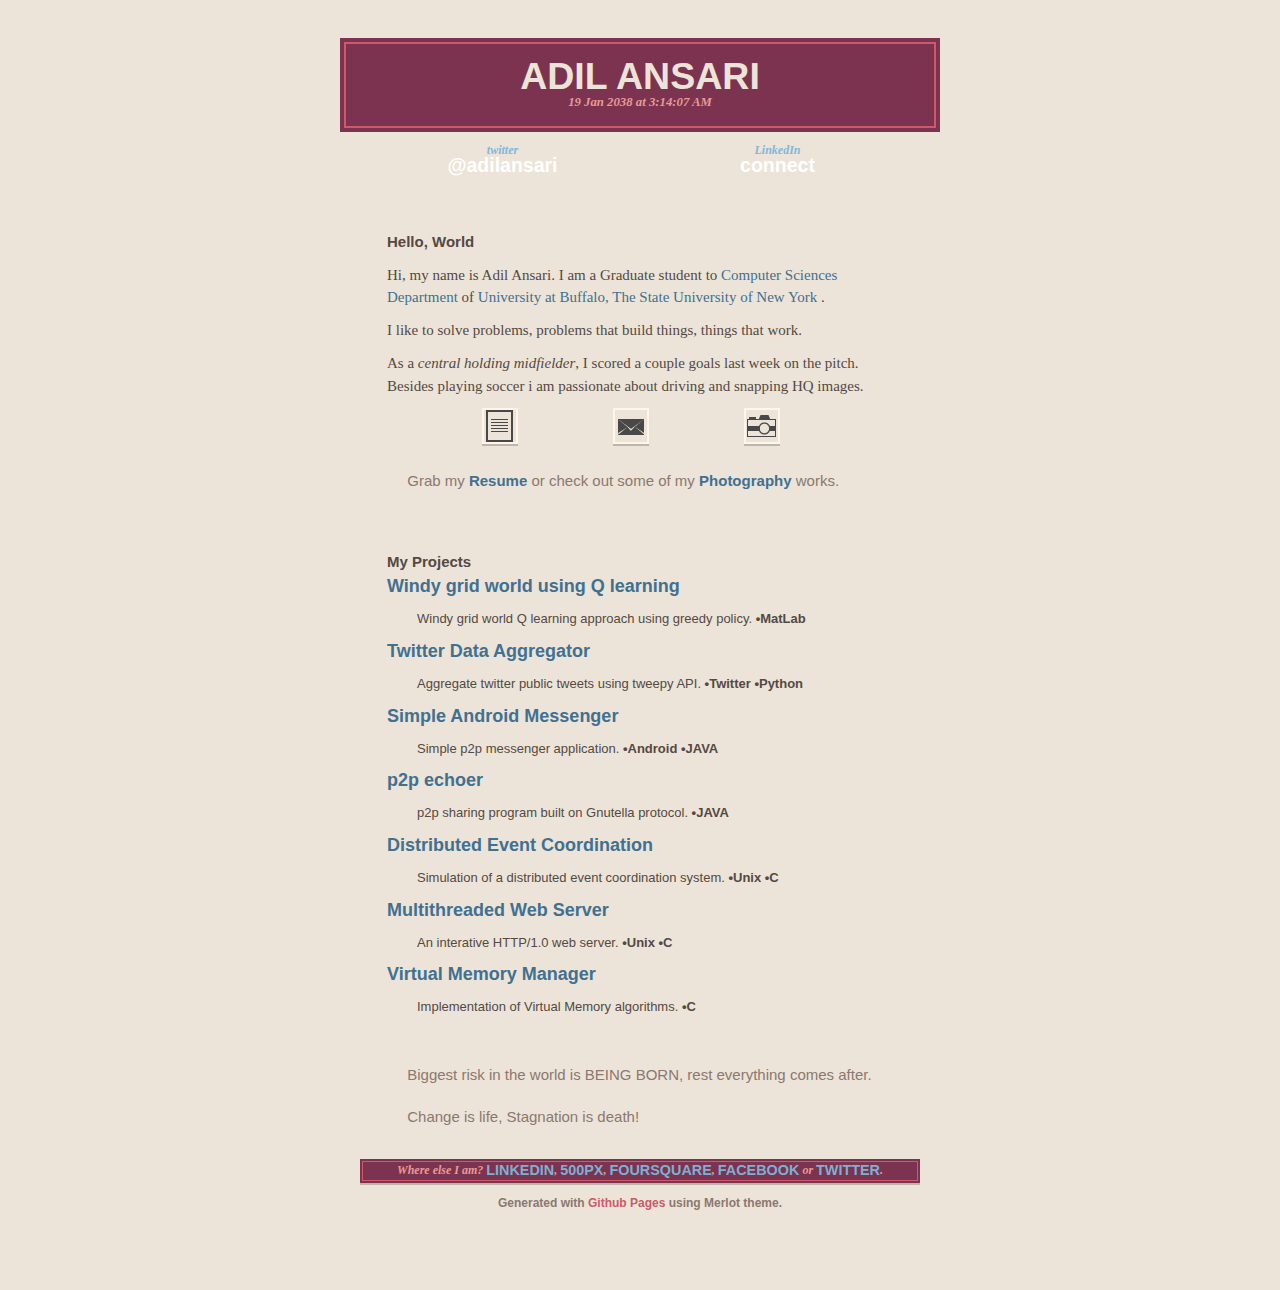
==== index.html @ fcf857ad "Final webpage" ====
<!DOCTYPE html>
<html>
  <head>
    <meta charset='utf-8'>
    <meta http-equiv="X-UA-Compatible" content="chrome=1">
    <meta name="viewport" content="width=640" />

    <link rel="stylesheet" href="stylesheets/core.css" media="screen"/>
    <link rel="stylesheet" href="stylesheets/mobile.css" media="handheld, only screen and (max-device-width:640px)"/>
    <link rel="stylesheet" href="stylesheets/pygment_trac.css"/>

    <script type="text/javascript" src="javascripts/modernizr.js"></script>
    <script type="text/javascript" src="https://ajax.googleapis.com/ajax/libs/jquery/1.7.1/jquery.min.js"></script>
    <script type="text/javascript" src="javascripts/headsmart.min.js"></script>
    <script type="text/javascript">
      $(document).ready(function () {
        $('#main_content').headsmart()
      })
    </script>
    <title>Adil Ansari</title>
  </head>

  <body>
    <a id="forkme_banner" href="http://github.com/adilansari?tab=repositories" target="_blank">Fork Me on GitHub</a>
    <div class="shell">

      <header>
        <span class="ribbon-outer">
          <span class="ribbon-inner">
            <h1>Adil Ansari</h1>
            <h2>19 Jan 2038 at 3:14:07 AM</h2>
          </span>
          <span class="left-tail"></span>
          <span class="right-tail"></span>
        </span>
      </header>

      <section id="downloads">
        <span class="inner">
          <a href="http://twitter.com/adilansari" target="_blank" class="zip"><em>twitter</em>@adilansari</a><a href="http://linkedin.com/in/adilansari" target="_blank" class="tgz"><em>LinkedIn</em>connect</a>
        </span>
      </section>

      <span class="banner-fix"> </span>

      <section id="main_content">
       <h3>Hello, World</h3>
        <p>Hi, my name is Adil Ansari. I am a Graduate student to <a title="CSE@Buffalo" href="http://www.cse.buffalo.edu/" target="_blank">Computer Sciences Department</a> of <a title="University at Buffalo" href="http://www.buffalo.edu/" target="_blank"> University at Buffalo, The State University of New York </a>.</p>

        <p>I like to solve problems, problems that build things, things that work.</p>
        
        <p>As a <em>central holding midfielder</em>, I scored a couple goals last week on the pitch. Besides playing soccer i am passionate about driving and snapping HQ images.</p>
      	
      	<span class="link-wrap"><a href= "./files/Resume_Adil_Ansari.pdf" target="_blank" ><img src="./images/pdf.png" title="My Resume"/></a></span><span class="link-wrap"><a href="mailto:ansariadil@live.com"><img src="./images/mail.png" title="Email Me"/></a></span><span class="link-wrap"><a href= "http://500px.com/adilansari" target="_blank" ><img src="./images/camera.png" title="My Photography"/></a></span>
      	<blockquote>Grab my <a href="./files/Resume_Adil_Ansari.pdf" target="_blank"><strong>Resume</strong> </a> or check out some of my <a href="http://500px.com/adilansari" target="_blank"><strong>Photography</strong></a> works.</blockquote>
      <hr />
      <h3>My Projects</h3>
      <span class="project">
      	<a href="http://adilansari.github.com/Windy-Grid-World-Q-Learning/" target="_blank">Windy grid world using Q learning</a>
      		<p>Windy grid world Q learning approach using greedy policy. <strong>&#8226;MatLab</strong></p>
      	<a href="http://adilansari.github.com/Twitter-Aggregator/" target="_blank"> Twitter Data Aggregator</a>
      		<p>Aggregate twitter public tweets using tweepy API. <strong>&#8226;Twitter &#8226;Python</strong></p>
       	<a href="http://adilansari.github.com/Android-Messenger/" target="_blank">Simple Android Messenger</a>
      		<p>Simple p2p messenger application. <strong>&#8226;Android &#8226;JAVA</strong></p>
      	<a href="http://adilansari.github.com/p2p-echoer/" target="_blank"> p2p echoer</a>
      		<p>p2p sharing program built on Gnutella protocol. <strong>&#8226;JAVA</strong></p>
      	<a href="http://adilansari.github.com/dec/" target="_blank">Distributed Event Coordination</a>
      		<p>Simulation of a distributed event coordination system. <strong>&#8226;Unix &#8226;C</strong></p>
      	<a href="http://adilansari.github.com/myhttpd/" target="_blank"> Multithreaded Web Server</a>
      		<p>An interative HTTP/1.0 web server. <strong>&#8226;Unix &#8226;C</strong></p>
      	<a href="http://adilansari.github.com/VirtualMem/" target="_blank">Virtual Memory Manager</a>
      		<p>Implementation of Virtual Memory algorithms. <strong>&#8226;C</strong></p>
       </span>
       <hr />
       <blockquote>Biggest risk in the world is BEING BORN, rest everything comes after.</blockquote>
       <blockquote>Change is life, Stagnation is death!</blockquote>
      </section>
				
		
      <footer>
        <span class="ribbon-outer">
          <span class="ribbon-inner">
            <p>Where else I am? <a href="http://linkedin.com/in/adilansari" target="_blank">LinkedIn</a>, <a href="http://500px.com/adilansari" target="_blank">500px</a>, <a href="http://foursquare.com/adilansari" target="_blank">FourSquare</a>, <a href="http://facebook.com/ansariadil" target="_blank">facebook</a> or <a href="http://twitter.com/adilansari" target="_blank">twitter</a>.</p>
          </span>
          <span class="left-tail"></span>
          <span class="right-tail"></span>
        </span>
        <p>Generated with <a href="https://github.com/adilansari/Web-template-merlot" target="_blank">Github Pages</a> using Merlot theme.</p>
        <span class="octocat"></span>
      </footer>

    </div>

  </body>
</html>
---- stylesheets/core.css ----
@import url("screen.css");
@import url("non-screen.css") handheld;
@import url("non-screen.css") only screen and (max-device-width:640px);
---- stylesheets/mobile.css ----
/* Generated by Font Squirrel (http://www.fontsquirrel.com) on February 9, 2012 */


@font-face {
  font-family: 'Open Sans';
  src: url('../fonts/opensans-regular-webfont.eot');
  src: url('../fonts/opensans-regular-webfont.eot?#iefix') format('embedded-opentype'),
       url('../fonts/opensans-regular-webfont.woff') format('woff'),
       url('../fonts/opensans-regular-webfont.ttf') format('truetype'),
       url('../fonts/opensans-regular-webfont.svg#OpenSansRegular') format('svg');
  font-weight: normal;
  font-style: normal;
}

@font-face {
  font-family: 'Open Sans';
  src: url('../fonts/opensans-italic-webfont.eot');
  src: url('../fonts/opensans-italic-webfont.eot?#iefix') format('embedded-opentype'),
       url('../fonts/opensans-italic-webfont.woff') format('woff'),
       url('../fonts/opensans-italic-webfont.ttf') format('truetype'),
       url('../fonts/opensans-italic-webfont.svg#OpenSansItalic') format('svg');
  font-weight: normal;
  font-style: italic;
}

@font-face {
  font-family: 'Open Sans';
  src: url('../fonts/opensans-bold-webfont.eot');
  src: url('../fonts/opensans-bold-webfont.eot?#iefix') format('embedded-opentype'),
       url('../fonts/opensans-bold-webfont.woff') format('woff'),
       url('../fonts/opensans-bold-webfont.ttf') format('truetype'),
       url('../fonts/opensans-bold-webfont.svg#OpenSansBold') format('svg');
  font-weight: bold;
  font-style: normal;
}

@font-face {
  font-family: 'Open Sans';
  src: url('../fonts/opensans-bolditalic-webfont.eot');
  src: url('../fonts/opensans-bolditalic-webfont.eot?#iefix') format('embedded-opentype'),
       url('../fonts/opensans-bolditalic-webfont.woff') format('woff'),
       url('../fonts/opensans-bolditalic-webfont.ttf') format('truetype'),
       url('../fonts/opensans-bolditalic-webfont.svg#OpenSansBoldItalic') format('svg');
  font-weight: bold;
  font-style: italic;
}

@font-face {
  font-family: 'Open Sans';
  src: url('../fonts/opensans-extrabold-webfont.eot');
  src: url('../fonts/opensans-extrabold-webfont.eot?#iefix') format('embedded-opentype'),
       url('../fonts/opensans-extrabold-webfont.woff') format('woff'),
       url('../fonts/opensans-extrabold-webfont.ttf') format('truetype'),
       url('../fonts/opensans-extrabold-webfont.svg#OpenSansExtrabold') format('svg');
  font-weight: bolder;
  font-style: normal;
}


/* http://meyerweb.com/eric/tools/css/reset/ 
   v2.0 | 20110126
   License: none (public domain)
*/

html, body, div, span, applet, object, iframe,
h1, h2, h3, h4, h5, h6, p, blockquote, pre,
a, abbr, acronym, address, big, cite, code,
del, dfn, em, img, ins, kbd, q, s, samp,
small, strike, strong, sub, sup, tt, var,
b, u, i, center,
dl, dt, dd, ol, ul, li,
fieldset, form, label, legend,
table, caption, tbody, tfoot, thead, tr, th, td,
article, aside, canvas, details, embed, 
figure, figcaption, footer, header, hgroup, 
menu, nav, output, ruby, section, summary,
time, mark, audio, video {
  margin: 0;
  padding: 0;
  border: 0;
  font-size: 100%;
  font: inherit;
  vertical-align: baseline;
}
/* HTML5 display-role reset for older browsers */
article, aside, details, figcaption, figure, 
footer, header, hgroup, menu, nav, section {
  display: block;
}
body {
  line-height: 1;
}
ol, ul {
  list-style: none;
}
blockquote, q {
  quotes: none;
}
blockquote:before, blockquote:after,
q:before, q:after {
  content: '';
  content: none;
}
table {
  border-collapse: collapse;
  border-spacing: 0;
}

header, footer, section {
  display: block;
  position: relative;
}

/* STYLES */

div.shell {
  display: block;
  width: 640px;
  margin: 0 auto;
}

a#forkme_banner {
  display: none;
}

/* header */

header {
  position: relative;
  z-index: 2;
  margin: 0;
  max-width: 640px;
  top: 51px;
}

header span.ribbon-inner {
  position: relative;
  display: block;
  background-color: #cd596b;
  border: 8px solid #7c334f;
  padding: 6px;
  z-index: 1;
}

header span.left-tail, header span.right-tail {
  position: relative;
  display: block;
  width: 19px;
  height: 10px;
  background: transparent url(../images/ribbon-tail-sprite-2x.png) 0 0 no-repeat;
  position: absolute;
  bottom: -10px;
  z-index: 0;
}

header span.left-tail {
  background-position: 0 0;
  left: 0;
}

header span.right-tail {
  background-position: -19px 0;
  right: 0;
}

header h1 {
  background-color: #7c334f;
  font-size: 2em;
  font-weight: bolder;
  font-style: normal;
  text-transform: uppercase;
  color: #ece4d8;
  text-align: center;
  line-height:1;  
  padding: 14px 20px 0;
}

header h2 {
  background-color: #7c334f;
  font: bold italic .85em/1.5 Georgia, Times, “Times New Roman”, serif;
  color: #e69b95;
  padding-bottom: 14px;
  margin-top: -3px;
  text-align: center;
}

section#downloads {
  position: relative;
  display: block;
  height: 171px;
  width: 602px;
  padding-bottom: 150px;
  margin: 51px auto -250px;
  z-index: 1;
  background: transparent url(../images/shield.png) center 0 no-repeat;
}

section#downloads a {
  display: none;
}

span.banner-fix {
  background: transparent url(../images/shield-fallback.png) center top no-repeat;
  display: block;
  height: 31px;
  position: absolute;
  width: 640px;
  top: 20px;

}

section#main_content {
  z-index: 2;
  padding: 20px 40px 0;
  min-height:185px;
}

/* footer */

footer {
  background: none;
  padding-top: 104px;
  margin: -94px auto 40px;
  max-width:640px;
  text-align: center;
}

footer span.ribbon-outer {
  display: block;
  position: relative;
  border-bottom: 2px solid #bdb6ad;
}

footer span.ribbon-inner {
  position: relative;
  display: block;
  background-color: #cd596b;
  border: 8px solid #7c334f;
  padding: 6px;
  z-index: 1;
}

footer p {
  font-family: 'Open Sans', sans-serif;
  font-weight: bold;
  font-size: .6em;
  color: #8b786f;
}

footer a {
  color: #cd596b;
}

footer span.ribbon-inner p {
  background-color: #7c334f;
  margin: 0;
  color: #e69b95;
  font: bold italic 22px/1 Georgia, Times, “Times New Roman”, serif;
  height: auto;
  line-height: 1.1;
  padding: 20px 0px 10px;
}

footer span.ribbon-inner a {
  display: block;
  position: relative;
  bottom: 0;
  color: #7eb0d2;
  font-family: 'Open Sans', sans-serif;
  text-transform: uppercase;
  font-style: normal;
  font-weight: bolder;
  font-size: 38px;
  padding-bottom: 10px;
}

footer span.ribbon-inner a:hover {
  color: #7eb0d2;
}

footer span.left-tail, footer span.right-tail {
  position: relative;
  display: block;
  width: 23px;
  height: 126px;
  background: transparent url(../images/small-ribbon-tail-sprite-2x.png) 0 0 no-repeat;
  position: absolute;
  top: -126px;
  z-index: 0;
}

footer span.left-tail {
  background-position: 0 0;
  left: 0;
}

footer span.right-tail {
  background-position: -23px 0;
  right: 0;
}

footer span.octocat {
  background: transparent url(../images/octocat-2x.png) 0 0 no-repeat;
  display: block;
  width: 60px;
  height: 60px;
  margin: 20px auto 0;}

/* content */

body {
  background: #ece4d8;
  font: normal normal 30px/1.5 Georgia, Palatino,” Palatino Linotype”, Times, “Times New Roman”, serif;
  color: #544943;
  -webkit-font-smoothing: antialiased;
}

a, a:hover {
  color: #417090;
}

a {
  text-decoration: none;
}

a:hover {
  text-decoration: underline;
}

h1,h2,h3,h4,h5,h6 {
  font-family: 'Open Sans', sans-serif;
  font-weight: bold;
}

p {
  margin: .7em 0 0;
}

strong {
  font-weight: bold;
}

em {
  font-style: italic;
}

ol {
  margin: .7em 0;
  list-style-type: decimal;
  padding-left: 1.35em;
}

ul {
  margin: .7em 0;
  padding-left: 1.35em;
}

ul li {
  padding-left: 20px;
  background: transparent url(../images/chevron-2x.png) left 15px no-repeat;
}

blockquote {
  font-family: 'Open Sans', sans-serif;
  margin: 20px 0;
  color: #8b786f;
  padding-left: 1.35em;
  background: transparent url('../images/blockquote-gfx-2x.png') 0 8px no-repeat;
}

img {
  -webkit-box-shadow: 0px 4px 0px #bdb6ad;
  -moz-box-shadow: 0px 4px 0px #bdb6ad;
  box-shadow: 0px 4px 0px #bdb6ad;
  border: 4px solid #fff6e9;
  max-width: 556px;
}

hr {
  border: none;
  outline: none;
  height: 42px;
  background: transparent url('../images/hr-2x.jpg') center center repeat-x;
  margin: 0 0 20px;
}

code {
  background: #fff6e9;
  font: normal normal .9em/1.7 "Lucida Sans Typewriter", "Lucida Console", Monaco, "Bitstream Vera Sans Mono", monospace;
  padding: 0 5px 1px;
}

pre {
  margin: 10px 0 20px;
  padding: .7em;
  background: #fff6e9;
  border-bottom: 4px solid #bdb6ad;
  font: normal normal .9em/1.7 "Lucida Sans Typewriter", "Lucida Console", Monaco, "Bitstream Vera Sans Mono", monospace;
  overflow: auto;
}

table {
  background: #fff6e9;
  display: table;
  width: 100%;
  border-collapse: separate;
  border-bottom: 4px solid #bdb6ad;
  margin: 10px 0;
}

tr {
  display: table-row;
}

th {
  display: table-cell;
  padding: 2px 10px;
  border: solid #ece4d8;
  border-width: 0 4px 4px 0;
  color: #cd596b;
  font-family: 'Open Sans', sans-serif;
  font-weight: bold;
  font-size: .85em;
}

td {
  display: table-cell;
  padding: 0 .7em;
  border: solid #ece4d8;
  border-width: 0 4px 4px 0;
}

td:last-child, th:last-child {
  border-right: none;
}

tr:last-child td {
  border-bottom: none;
}

dl {
  margin: .7em 0 20px;
}

dt {
  font-family: 'Open Sans', sans-serif;
  font-weight: bold;
}

dd {
  padding-left: 1.35em;
}

dd p:first-child {
  margin-top: 0;
}

/* Content based headers */

#main_content > .header-level-1:first-child,
#main_content > .header-level-2:first-child,
#main_content > .header-level-3:first-child,
#main_content > .header-level-4:first-child,
#main_content > .header-level-5:first-child,
#main_content > .header-level-6:first-child {
  margin-top: 0;
}

.header-level-1 {
  font-size: 1.85em;
  border-bottom: .2em double #d3ccc1;
  color: #7c334f;
  text-align: center;
  font-style: italic;
  margin: 1.1em 0 .38em;
  line-height: 1.2;
  padding-bottom: 10px
}

.header-level-2 {
  font-size: 1.58em;
  color: #7c334f;
  margin: .95em 0 .5em;
  border-bottom: .1em solid #D3CCC1;
  line-height: 1.2;
  padding-bottom: 10px
}

.header-level-3 {
  margin: 20px 0 10px;
  font-size: 1.45em;
}

.header-level-4 {
  margin: .6em 0;
  font-size: 1.2em;
  color: #cd596b;
}

.header-level-5 {
  margin: .7em 0;
  font-size: 1em;
  color: #8b786f;
}

.header-level-6 {
  margin: .8em 0;
  font-size: .85em;
  font-style: italic;
}
---- stylesheets/pygment_trac.css ----
.highlight  { background: #ffffff; }
.highlight .c { color: #999988; font-style: italic } /* Comment */
.highlight .err { color: #a61717; background-color: #e3d2d2 } /* Error */
.highlight .k { font-weight: bold } /* Keyword */
.highlight .o { font-weight: bold } /* Operator */
.highlight .cm { color: #999988; font-style: italic } /* Comment.Multiline */
.highlight .cp { color: #999999; font-weight: bold } /* Comment.Preproc */
.highlight .c1 { color: #999988; font-style: italic } /* Comment.Single */
.highlight .cs { color: #999999; font-weight: bold; font-style: italic } /* Comment.Special */
.highlight .gd { color: #000000; background-color: #ffdddd } /* Generic.Deleted */
.highlight .gd .x { color: #000000; background-color: #ffaaaa } /* Generic.Deleted.Specific */
.highlight .ge { font-style: italic } /* Generic.Emph */
.highlight .gr { color: #aa0000 } /* Generic.Error */
.highlight .gh { color: #999999 } /* Generic.Heading */
.highlight .gi { color: #000000; background-color: #ddffdd } /* Generic.Inserted */
.highlight .gi .x { color: #000000; background-color: #aaffaa } /* Generic.Inserted.Specific */
.highlight .go { color: #888888 } /* Generic.Output */
.highlight .gp { color: #555555 } /* Generic.Prompt */
.highlight .gs { font-weight: bold } /* Generic.Strong */
.highlight .gu { color: #800080; font-weight: bold; } /* Generic.Subheading */
.highlight .gt { color: #aa0000 } /* Generic.Traceback */
.highlight .kc { font-weight: bold } /* Keyword.Constant */
.highlight .kd { font-weight: bold } /* Keyword.Declaration */
.highlight .kn { font-weight: bold } /* Keyword.Namespace */
.highlight .kp { font-weight: bold } /* Keyword.Pseudo */
.highlight .kr { font-weight: bold } /* Keyword.Reserved */
.highlight .kt { color: #445588; font-weight: bold } /* Keyword.Type */
.highlight .m { color: #009999 } /* Literal.Number */
.highlight .s { color: #d14 } /* Literal.String */
.highlight .na { color: #008080 } /* Name.Attribute */
.highlight .nb { color: #0086B3 } /* Name.Builtin */
.highlight .nc { color: #445588; font-weight: bold } /* Name.Class */
.highlight .no { color: #008080 } /* Name.Constant */
.highlight .ni { color: #800080 } /* Name.Entity */
.highlight .ne { color: #990000; font-weight: bold } /* Name.Exception */
.highlight .nf { color: #990000; font-weight: bold } /* Name.Function */
.highlight .nn { color: #555555 } /* Name.Namespace */
.highlight .nt { color: #000080 } /* Name.Tag */
.highlight .nv { color: #008080 } /* Name.Variable */
.highlight .ow { font-weight: bold } /* Operator.Word */
.highlight .w { color: #bbbbbb } /* Text.Whitespace */
.highlight .mf { color: #009999 } /* Literal.Number.Float */
.highlight .mh { color: #009999 } /* Literal.Number.Hex */
.highlight .mi { color: #009999 } /* Literal.Number.Integer */
.highlight .mo { color: #009999 } /* Literal.Number.Oct */
.highlight .sb { color: #d14 } /* Literal.String.Backtick */
.highlight .sc { color: #d14 } /* Literal.String.Char */
.highlight .sd { color: #d14 } /* Literal.String.Doc */
.highlight .s2 { color: #d14 } /* Literal.String.Double */
.highlight .se { color: #d14 } /* Literal.String.Escape */
.highlight .sh { color: #d14 } /* Literal.String.Heredoc */
.highlight .si { color: #d14 } /* Literal.String.Interpol */
.highlight .sx { color: #d14 } /* Literal.String.Other */
.highlight .sr { color: #009926 } /* Literal.String.Regex */
.highlight .s1 { color: #d14 } /* Literal.String.Single */
.highlight .ss { color: #990073 } /* Literal.String.Symbol */
.highlight .bp { color: #999999 } /* Name.Builtin.Pseudo */
.highlight .vc { color: #008080 } /* Name.Variable.Class */
.highlight .vg { color: #008080 } /* Name.Variable.Global */
.highlight .vi { color: #008080 } /* Name.Variable.Instance */
.highlight .il { color: #009999 } /* Literal.Number.Integer.Long */

.type-csharp .highlight .k { color: #0000FF }
.type-csharp .highlight .kt { color: #0000FF }
.type-csharp .highlight .nf { color: #000000; font-weight: normal }
.type-csharp .highlight .nc { color: #2B91AF }
.type-csharp .highlight .nn { color: #000000 }
.type-csharp .highlight .s { color: #A31515 }
.type-csharp .highlight .sc { color: #A31515 }
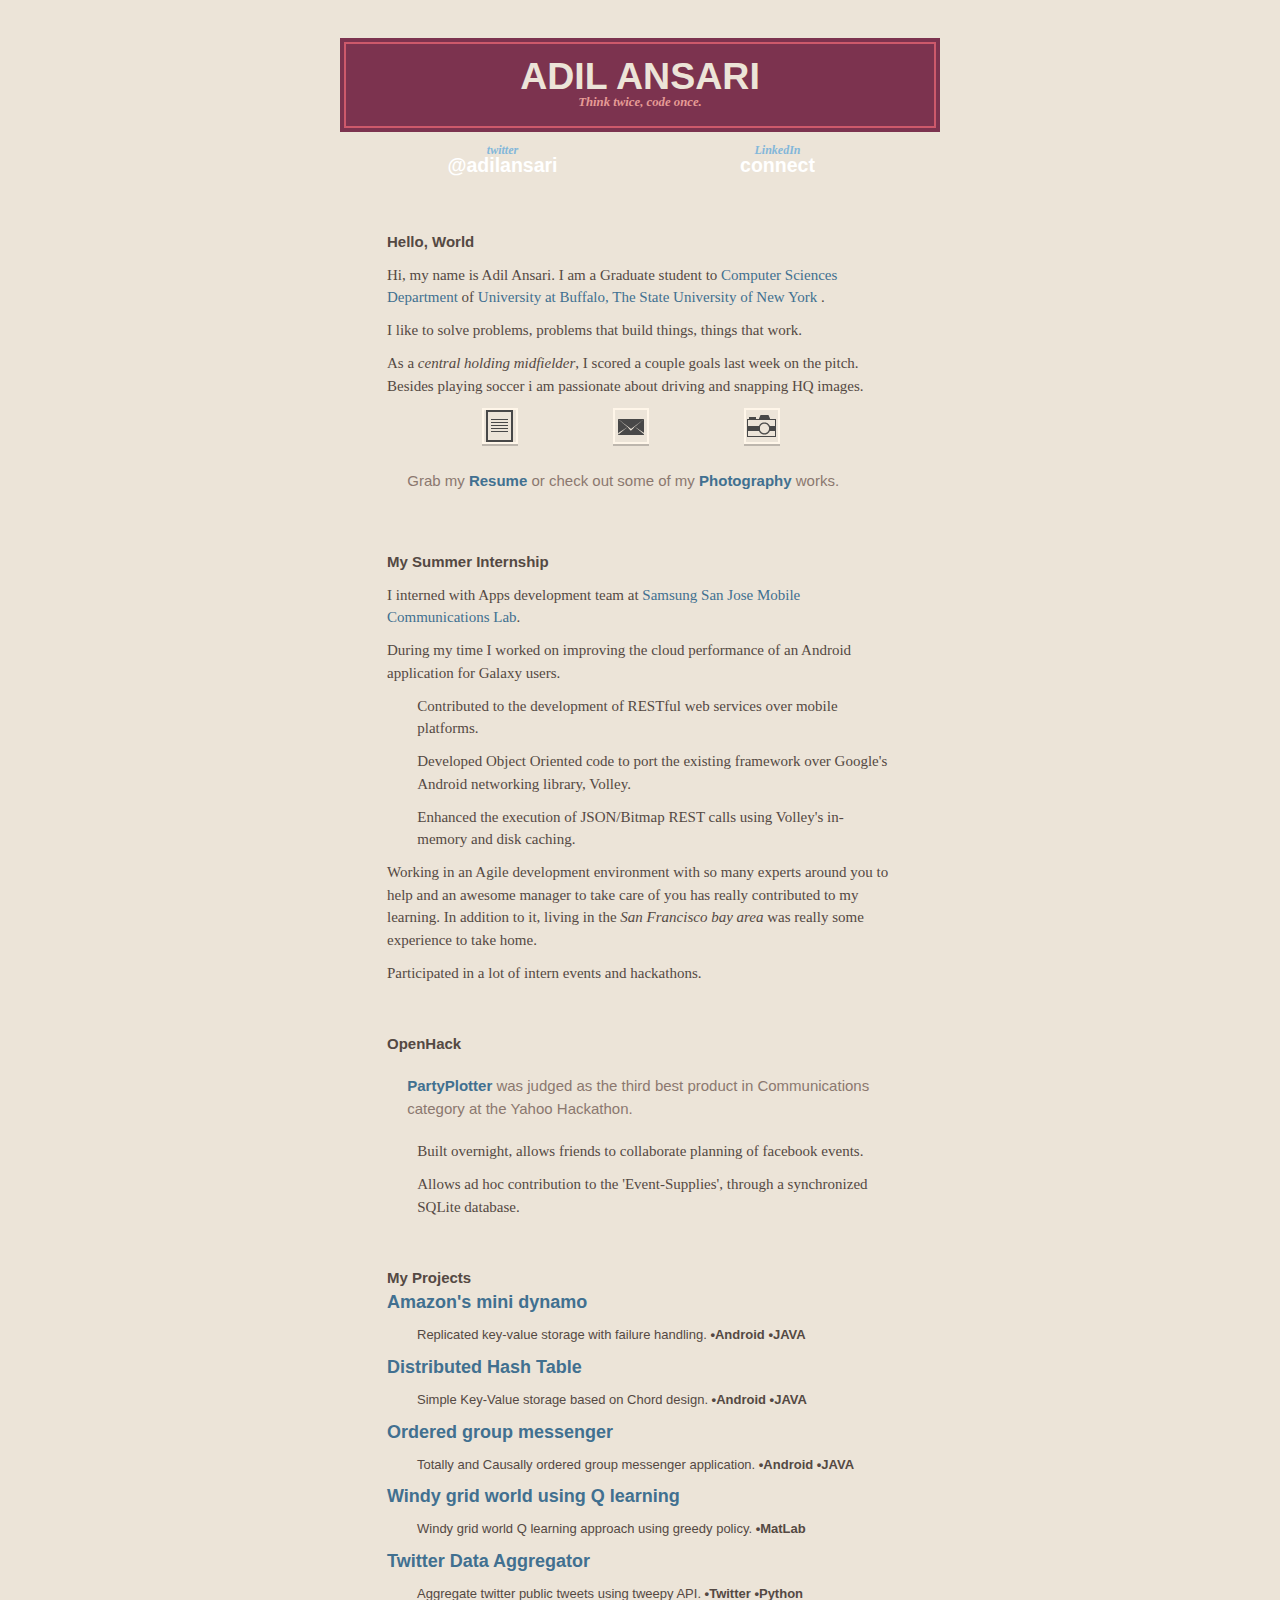
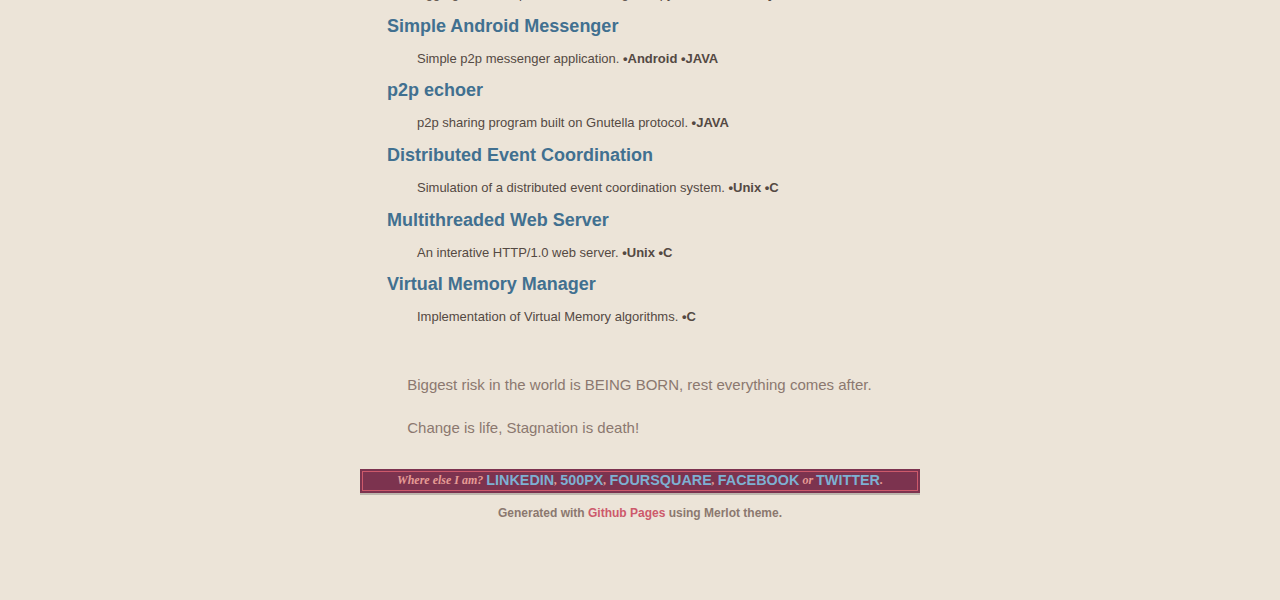
==== commit a5efbc20: "Fall 2013 version 1 f2013 v1" ====
--- a/index.html
+++ b/index.html
@@ -4,7 +4,7 @@
     <meta charset='utf-8'>
     <meta http-equiv="X-UA-Compatible" content="chrome=1">
     <meta name="viewport" content="width=640" />
-
+	<meta name="google-site-verification" content="YGEu58ibEBHbjbC0mn4B0VC_vWULS7nrmIIsAZkRMZQ" />
     <link rel="stylesheet" href="stylesheets/core.css" media="screen"/>
     <link rel="stylesheet" href="stylesheets/mobile.css" media="handheld, only screen and (max-device-width:640px)"/>
     <link rel="stylesheet" href="stylesheets/pygment_trac.css"/>
@@ -28,7 +28,7 @@
         <span class="ribbon-outer">
           <span class="ribbon-inner">
             <h1>Adil Ansari</h1>
-            <h2>19 Jan 2038 at 3:14:07 AM</h2>
+            <h2>Think twice, code once.</h2>
           </span>
           <span class="left-tail"></span>
           <span class="right-tail"></span>
@@ -54,9 +54,39 @@
       	<span class="link-wrap"><a href= "./files/Resume_Adil_Ansari.pdf" target="_blank" ><img src="./images/pdf.png" title="My Resume"/></a></span><span class="link-wrap"><a href="mailto:ansariadil@live.com"><img src="./images/mail.png" title="Email Me"/></a></span><span class="link-wrap"><a href= "http://500px.com/adilansari" target="_blank" ><img src="./images/camera.png" title="My Photography"/></a></span>
       	<blockquote>Grab my <a href="./files/Resume_Adil_Ansari.pdf" target="_blank"><strong>Resume</strong> </a> or check out some of my <a href="http://500px.com/adilansari" target="_blank"><strong>Photography</strong></a> works.</blockquote>
       <hr />
+      <h3>My Summer Internship</h3>
+        <p>I interned with Apps development team at <a title="Samsung Telecommunications America" href="http://www.samsung.com/us/sta/" target="_blank">Samsung San Jose Mobile Communications Lab</a>.</p>
+
+        <p>During my time I worked on improving the cloud performance of an Android application for Galaxy users.</p>
+        <ul>
+        	<li><p>Contributed to the development of RESTful web services over mobile platforms.</p></li>
+        	<li><p>Developed Object Oriented code to port the existing framework over Google's Android networking library, Volley.</p></li>
+        	<li><p>Enhanced the execution of JSON/Bitmap REST calls using Volley's in-memory and disk caching.</p></li>
+        </ul>
+        
+        <p>Working in an Agile development environment with so many experts around you to help and an awesome manager to take care of you has really contributed to my learning. In addition to it, living in the <em>San Francisco bay area</em> was really some experience to take home.</p>
+      	
+      	<p>Participated in a lot of intern events and hackathons.</p>
+      <hr />
+      
+		<h3>OpenHack</h3>
+		<blockquote><a href="https://github.com/adilansari/PartyPlotter" target="_blank"> <strong>PartyPlotter</strong></a> was judged as the third best product in Communications category at the Yahoo Hackathon.</blockquote>
+		
+		<ul>
+			<li><p>Built overnight, allows friends to collaborate planning of facebook events.</p></li>
+			<li><p>Allows ad hoc contribution to the 'Event-Supplies', through a synchronized SQLite database.</p></li>
+		</ul>
+		
+		<hr />
       <h3>My Projects</h3>
       <span class="project">
-      	<a href="http://adilansari.github.com/Windy-Grid-World-Q-Learning/" target="_blank">Windy grid world using Q learning</a>
+      	<a href="http://adilansari.github.com/dynamo/" target="_blank">Amazon's mini dynamo</a>
+      		<p>Replicated key-value storage with failure handling. <strong>&#8226;Android &#8226;JAVA</strong></p>
+		<a href="http://adilansari.github.com/dht/" target="_blank">Distributed Hash Table</a>
+      		<p>Simple Key-Value storage based on Chord design. <strong>&#8226;Android &#8226;JAVA</strong></p>	  
+		<a href="http://adilansari.github.com/Group-Messenger/" target="_blank">Ordered group messenger</a>
+      		<p>Totally and Causally ordered group messenger application. <strong>&#8226;Android &#8226;JAVA</strong></p>
+		<a href="http://adilansari.github.com/Windy-Grid-World-Q-Learning/" target="_blank">Windy grid world using Q learning</a>
       		<p>Windy grid world Q learning approach using greedy policy. <strong>&#8226;MatLab</strong></p>
       	<a href="http://adilansari.github.com/Twitter-Aggregator/" target="_blank"> Twitter Data Aggregator</a>
       		<p>Aggregate twitter public tweets using tweepy API. <strong>&#8226;Twitter &#8226;Python</strong></p>
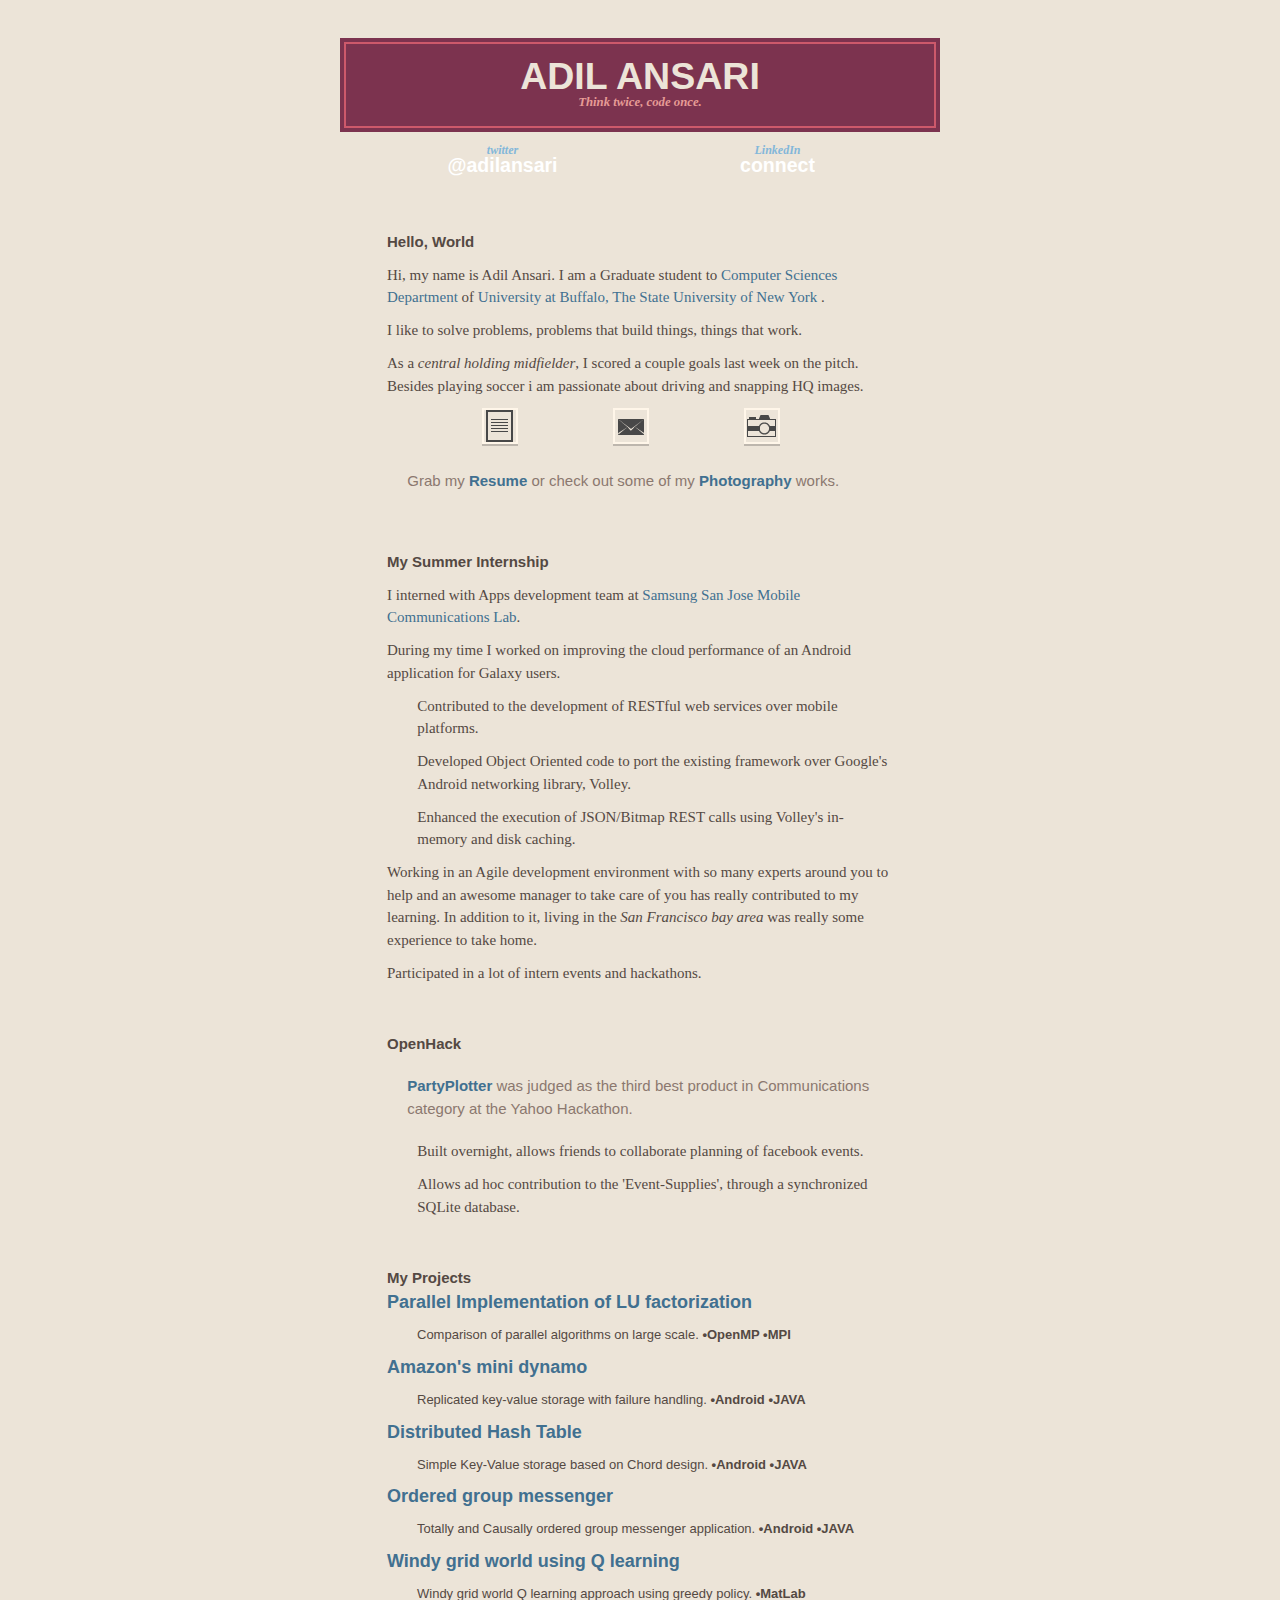
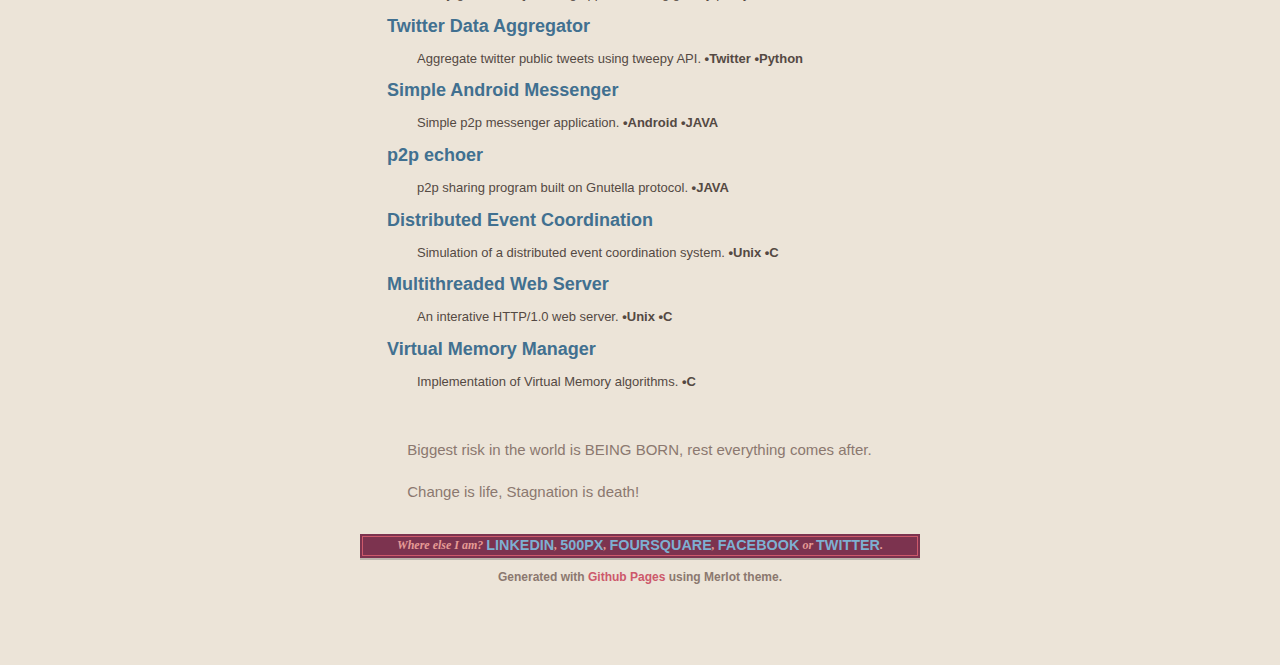
==== commit 1dd8f0aa: "lu factorization project included" ====
--- a/index.html
+++ b/index.html
@@ -80,7 +80,9 @@
 		<hr />
       <h3>My Projects</h3>
       <span class="project">
-      	<a href="http://adilansari.github.com/dynamo/" target="_blank">Amazon's mini dynamo</a>
+		<a href="http://adilansari.github.com/luDecomposition/" target="_blank">Parallel Implementation of LU factorization</a>
+      		<p>Comparison of parallel algorithms on large scale. <strong>&#8226;OpenMP &#8226;MPI</strong></p>
+      		<a href="http://adilansari.github.com/dynamo/" target="_blank">Amazon's mini dynamo</a>
       		<p>Replicated key-value storage with failure handling. <strong>&#8226;Android &#8226;JAVA</strong></p>
 		<a href="http://adilansari.github.com/dht/" target="_blank">Distributed Hash Table</a>
       		<p>Simple Key-Value storage based on Chord design. <strong>&#8226;Android &#8226;JAVA</strong></p>	  
